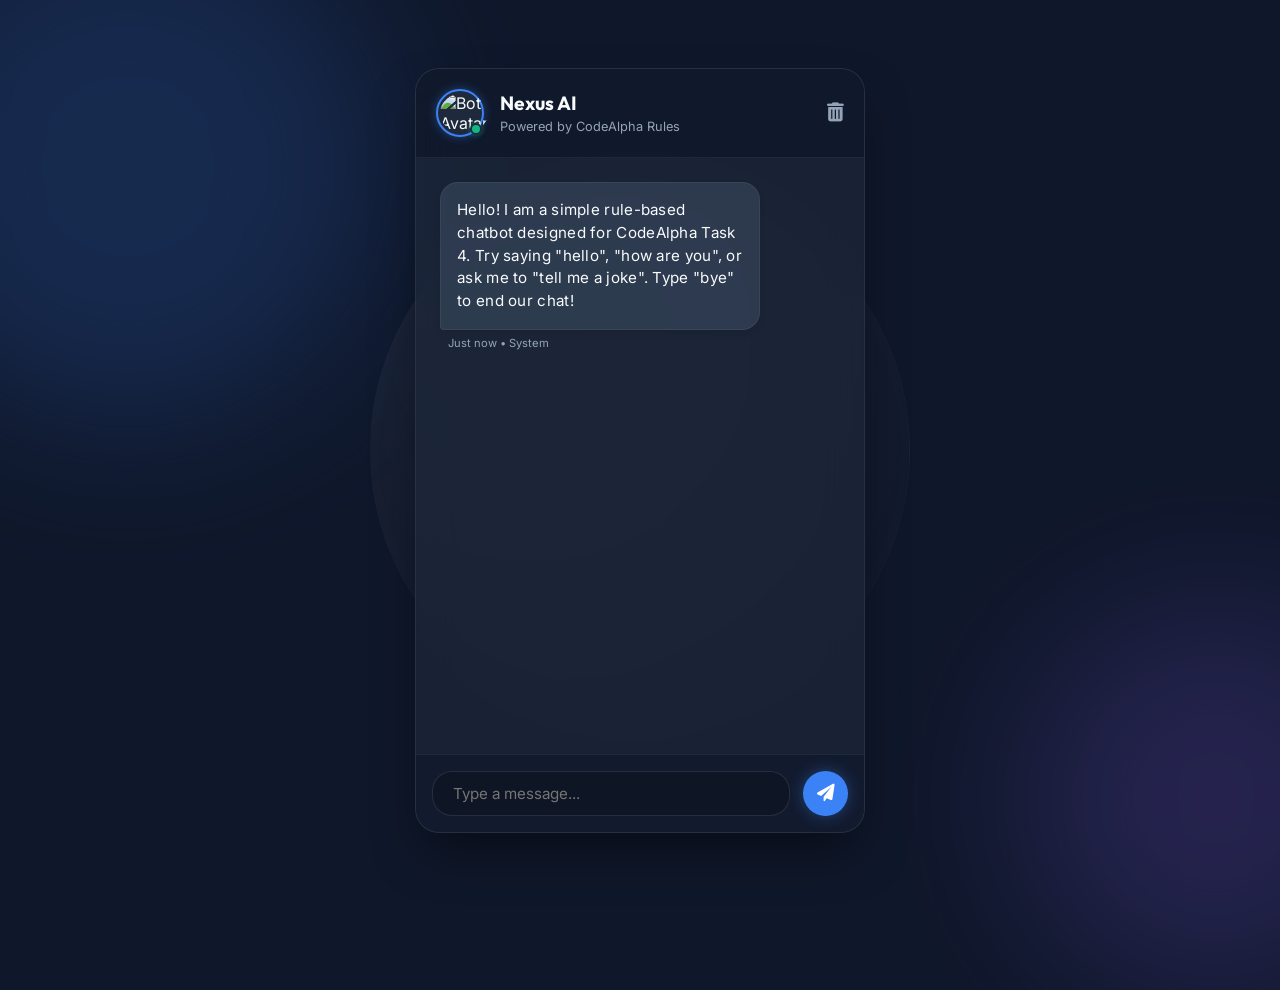
==== codealpha_chatbot/index.html @ dee93035 "Add Task 4: Basic Chatbot" ====
<!DOCTYPE html>
<html lang="en">
<head>
    <meta charset="UTF-8">
    <meta name="viewport" content="width=device-width, initial-scale=1.0">
    <title>AI Nexus Chatbot</title>
    <link href="https://fonts.googleapis.com/css2?family=Inter:wght@300;400;600&family=Outfit:wght@400;700&display=swap" rel="stylesheet">
    <link href="https://cdnjs.cloudflare.com/ajax/libs/font-awesome/6.0.0/css/all.min.css" rel="stylesheet">
    <link rel="stylesheet" href="style.css">
</head>
<body>
    <!-- Premium background elements -->
    <div class="blob blob-1"></div>
    <div class="blob blob-2"></div>
    <div class="glass-orb"></div>

    <main class="chat-container">
        <!-- Header -->
        <header class="chat-header">
            <div class="bot-profile">
                <div class="avatar-ring">
                    <img src="https://api.dicebear.com/7.x/bottts/svg?seed=CodeAlpha&backgroundColor=1e293b" alt="Bot Avatar" class="avatar">
                    <div class="status-dot"></div>
                </div>
                <div class="bot-info">
                    <h1>Nexus AI</h1>
                    <p>Powered by CodeAlpha Rules</p>
                </div>
            </div>
            <div class="header-actions">
                <button id="btn-clear" title="Clear Chat History"><i class="fas fa-trash-alt"></i></button>
            </div>
        </header>

        <!-- Message Area -->
        <div class="chat-box" id="chat-box">
            <!-- Messages inject here -->
            <div class="message bot-message">
                <div class="message-bubble">
                    Hello! I am a simple rule-based chatbot designed for CodeAlpha Task 4. Try saying "hello", "how are you", or ask me to "tell me a joke". Type "bye" to end our chat!
                </div>
                <div class="timestamp">Just now • System</div>
            </div>
        </div>

        <!-- Typing Indicator (Hidden by default) -->
        <div class="typing-indicator hide" id="typing-indicator">
            <span></span>
            <span></span>
            <span></span>
        </div>

        <!-- Input Area -->
        <div class="input-area">
            <input type="text" id="user-input" placeholder="Type a message..." autocomplete="off">
            <button id="btn-send"><i class="fas fa-paper-plane"></i></button>
        </div>
    </main>

    <script src="script.js"></script>
</body>
</html>
---- codealpha_chatbot/style.css ----
:root {
    --bg-dark: #0f172a;
    --panel-bg: rgba(30, 41, 59, 0.7);
    --border-color: rgba(148, 163, 184, 0.1);
    
    --primary-color: #3b82f6; /* Modern Blue */
    --primary-glow: rgba(59, 130, 246, 0.4);
    
    --bot-msg-bg: rgba(51, 65, 85, 0.8);
    --user-msg-bg: linear-gradient(135deg, #3b82f6 0%, #2563eb 100%);
    
    --text-main: #f8fafc;
    --text-muted: #94a3b8;
}

* {
    margin: 0;
    padding: 0;
    box-sizing: border-box;
}

body {
    background-color: var(--bg-dark);
    color: var(--text-main);
    font-family: 'Inter', sans-serif;
    min-height: 100vh;
    display: flex;
    justify-content: center;
    align-items: center;
    overflow: hidden;
    position: relative;
}

/* Background aesthetic */
.blob {
    position: absolute;
    filter: blur(80px);
    z-index: 0;
    border-radius: 50%;
    opacity: 0.6;
}
.blob-1 {
    top: -10%; left: -10%;
    width: 40vw; height: 40vw;
    background: rgba(59, 130, 246, 0.3);
    animation: float 10s ease-in-out infinite alternate;
}
.blob-2 {
    bottom: -10%; right: -10%;
    width: 30vw; height: 30vw;
    background: rgba(139, 92, 246, 0.3);
    animation: float 8s ease-in-out infinite alternate-reverse;
}

@keyframes float {
    0% { transform: translateY(0) scale(1); }
    100% { transform: translateY(-30px) scale(1.1); }
}

/* Glass Orb Element */
.glass-orb {
    position: absolute;
    top: 50%; left: 50%;
    transform: translate(-50%, -50%);
    width: 60vh; height: 60vh;
    border-radius: 50%;
    background: radial-gradient(circle at 30% 30%, rgba(255,255,255,0.05), rgba(255,255,255,0));
    border: 1px solid rgba(255,255,255,0.02);
    z-index: 0;
    pointer-events: none;
    box-shadow: inset 0 0 50px rgba(255,255,255,0.02);
}

/* Main Container */
.chat-container {
    width: 100%;
    max-width: 450px;
    height: 85vh;
    display: flex;
    flex-direction: column;
    background: var(--panel-bg);
    backdrop-filter: blur(20px);
    -webkit-backdrop-filter: blur(20px);
    border: 1px solid var(--border-color);
    border-radius: 24px;
    box-shadow: 0 25px 50px -12px rgba(0,0,0,0.5);
    z-index: 10;
    overflow: hidden;
}

/* Header */
.chat-header {
    background: rgba(15, 23, 42, 0.8);
    padding: 1.25rem;
    display: flex;
    justify-content: space-between;
    align-items: center;
    border-bottom: 1px solid var(--border-color);
}

.bot-profile {
    display: flex;
    align-items: center;
    gap: 1rem;
}

.avatar-ring {
    position: relative;
    width: 48px; height: 48px;
    border-radius: 50%;
    background: #1e293b;
    border: 2px solid var(--primary-color);
    box-shadow: 0 0 10px var(--primary-glow);
    padding: 2px;
}

.avatar {
    width: 100%; height: 100%;
    border-radius: 50%;
    object-fit: cover;
}

.status-dot {
    position: absolute;
    bottom: 0; right: 0;
    width: 12px; height: 12px;
    background: #10b981;
    border: 2px solid #1e293b;
    border-radius: 50%;
    box-shadow: 0 0 5px rgba(16, 185, 129, 0.5);
}

.bot-info h1 {
    font-family: 'Outfit', sans-serif;
    font-size: 1.2rem;
    font-weight: 700;
    margin-bottom: 0.2rem;
}

.bot-info p {
    font-size: 0.8rem;
    color: var(--text-muted);
}

.header-actions button {
    background: transparent;
    color: var(--text-muted);
    border: none;
    font-size: 1.2rem;
    cursor: pointer;
    transition: 0.2s;
}
.header-actions button:hover { color: #ef4444; }

/* Chat Box Layout */
.chat-box {
    flex-grow: 1;
    padding: 1.5rem;
    overflow-y: auto;
    display: flex;
    flex-direction: column;
    gap: 1.5rem;
    scroll-behavior: smooth;
}

.chat-box::-webkit-scrollbar { width: 6px; }
.chat-box::-webkit-scrollbar-thumb { background: rgba(255,255,255,0.1); border-radius: 10px; }

/* Messages */
.message {
    display: flex;
    flex-direction: column;
    max-width: 80%;
    animation: popIn 0.3s cubic-bezier(0.34, 1.56, 0.64, 1) forwards;
    transform-origin: bottom;
}

@keyframes popIn {
    0% { opacity: 0; transform: scale(0.9) translateY(10px); }
    100% { opacity: 1; transform: scale(1) translateY(0); }
}

.message-bubble {
    padding: 1rem;
    border-radius: 18px;
    line-height: 1.5;
    font-size: 0.95rem;
    letter-spacing: 0.3px;
    box-shadow: 0 4px 6px rgba(0,0,0,0.1);
}

.bot-message { align-self: flex-start; transform-origin: bottom left; }
.bot-message .message-bubble {
    background: var(--bot-msg-bg);
    border-bottom-left-radius: 4px;
    border: 1px solid var(--border-color);
}

.user-message { align-self: flex-end; transform-origin: bottom right; }
.user-message .message-bubble {
    background: var(--user-msg-bg);
    border-bottom-right-radius: 4px;
    color: #ffffff;
    box-shadow: 0 4px 15px var(--primary-glow);
}

.timestamp {
    font-size: 0.7rem;
    color: var(--text-muted);
    margin-top: 0.4rem;
    padding: 0 0.5rem;
}
.user-message .timestamp { text-align: right; }

/* Typing Indicator Overlay */
.typing-indicator {
    padding: 0.5rem 1.5rem;
    display: flex;
    gap: 5px;
    align-items: center;
    background: rgba(51, 65, 85, 0.5);
    width: max-content;
    border-radius: 20px;
    margin-left: 1.5rem;
    margin-bottom: 0.5rem;
    transition: opacity 0.3s;
}

.typing-indicator.hide {
    opacity: 0;
    pointer-events: none;
    position: absolute;
}

.typing-indicator span {
    width: 6px; height: 6px;
    background: var(--text-muted);
    border-radius: 50%;
    animation: bounce 1.4s infinite ease-in-out both;
}
.typing-indicator span:nth-child(1) { animation-delay: -0.32s; }
.typing-indicator span:nth-child(2) { animation-delay: -0.16s; }

@keyframes bounce {
    0%, 80%, 100% { transform: scale(0); }
    40% { transform: scale(1); }
}

/* Input Area */
.input-area {
    padding: 1rem;
    background: rgba(15, 23, 42, 0.6);
    border-top: 1px solid var(--border-color);
    display: flex;
    gap: 0.8rem;
    align-items: center;
}

.input-area input {
    flex-grow: 1;
    background: rgba(0,0,0,0.2);
    border: 1px solid rgba(255,255,255,0.1);
    border-radius: 20px;
    padding: 12px 20px;
    color: var(--text-main);
    font-family: 'Inter', sans-serif;
    font-size: 0.95rem;
    outline: none;
    transition: border-color 0.3s;
}

.input-area input:focus {
    border-color: var(--primary-color);
}

.input-area button {
    width: 45px; height: 45px;
    border-radius: 50%;
    background: var(--primary-color);
    color: white;
    border: none;
    cursor: pointer;
    font-size: 1.1rem;
    display: flex;
    justify-content: center;
    align-items: center;
    box-shadow: 0 0 15px var(--primary-glow);
    transition: transform 0.2s, background 0.3s;
}

.input-area button:hover {
    transform: scale(1.05);
    background: #2563eb;
}

.input-area button:active { transform: scale(0.95); }

/* Responsiveness */
@media (max-width: 500px) {
    .chat-container { height: 100vh; border-radius: 0; max-width: 100%; }
}
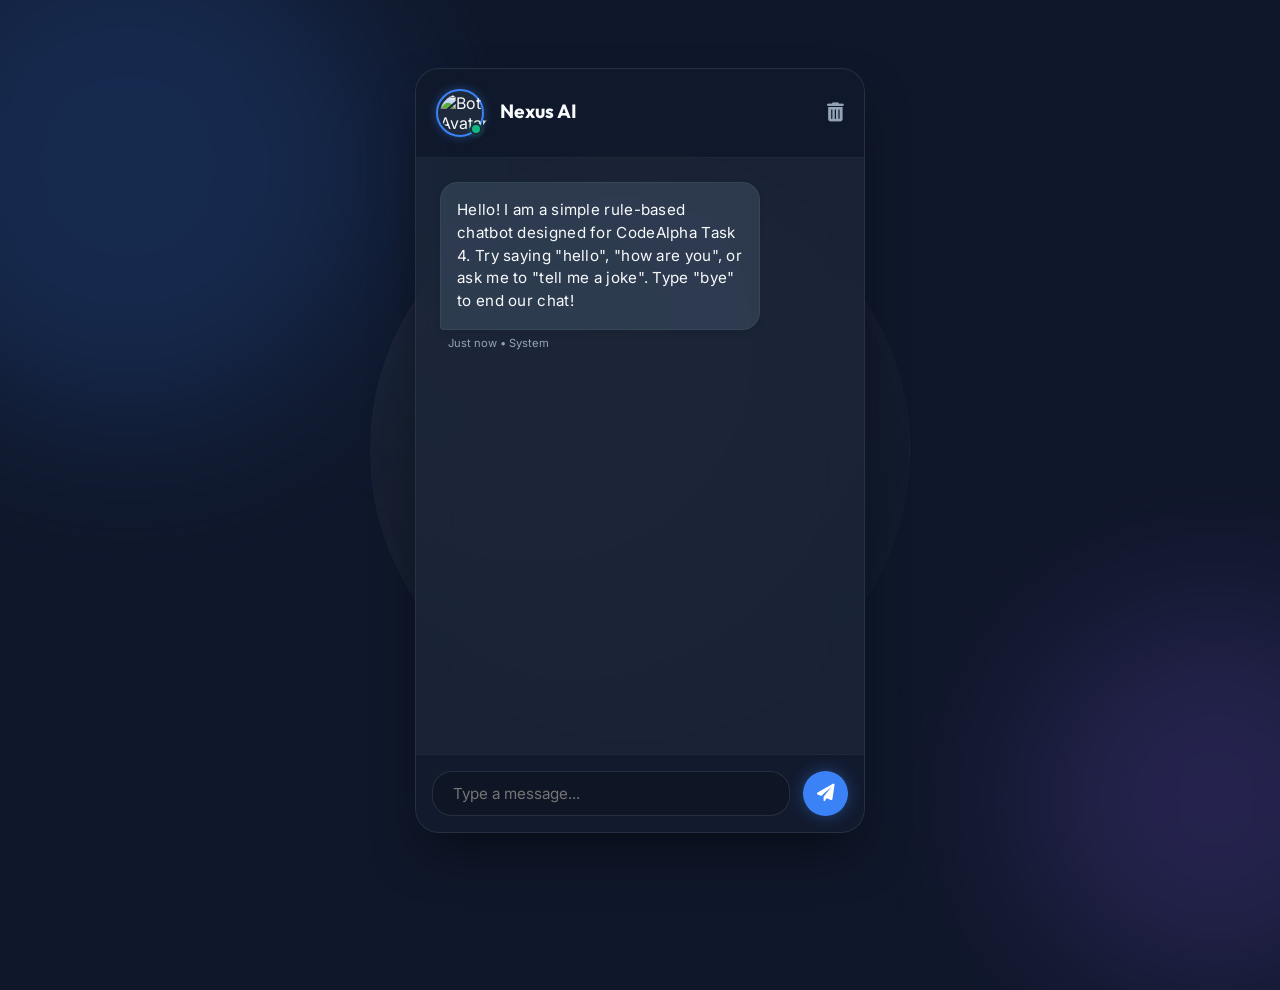
==== commit 84d0a38e: "Remove subtitle and add Chatbot README with live link" ====
--- a/codealpha_chatbot/index.html
+++ b/codealpha_chatbot/index.html
@@ -24,7 +24,6 @@
                 </div>
                 <div class="bot-info">
                     <h1>Nexus AI</h1>
-                    <p>Powered by CodeAlpha Rules</p>
                 </div>
             </div>
             <div class="header-actions">
